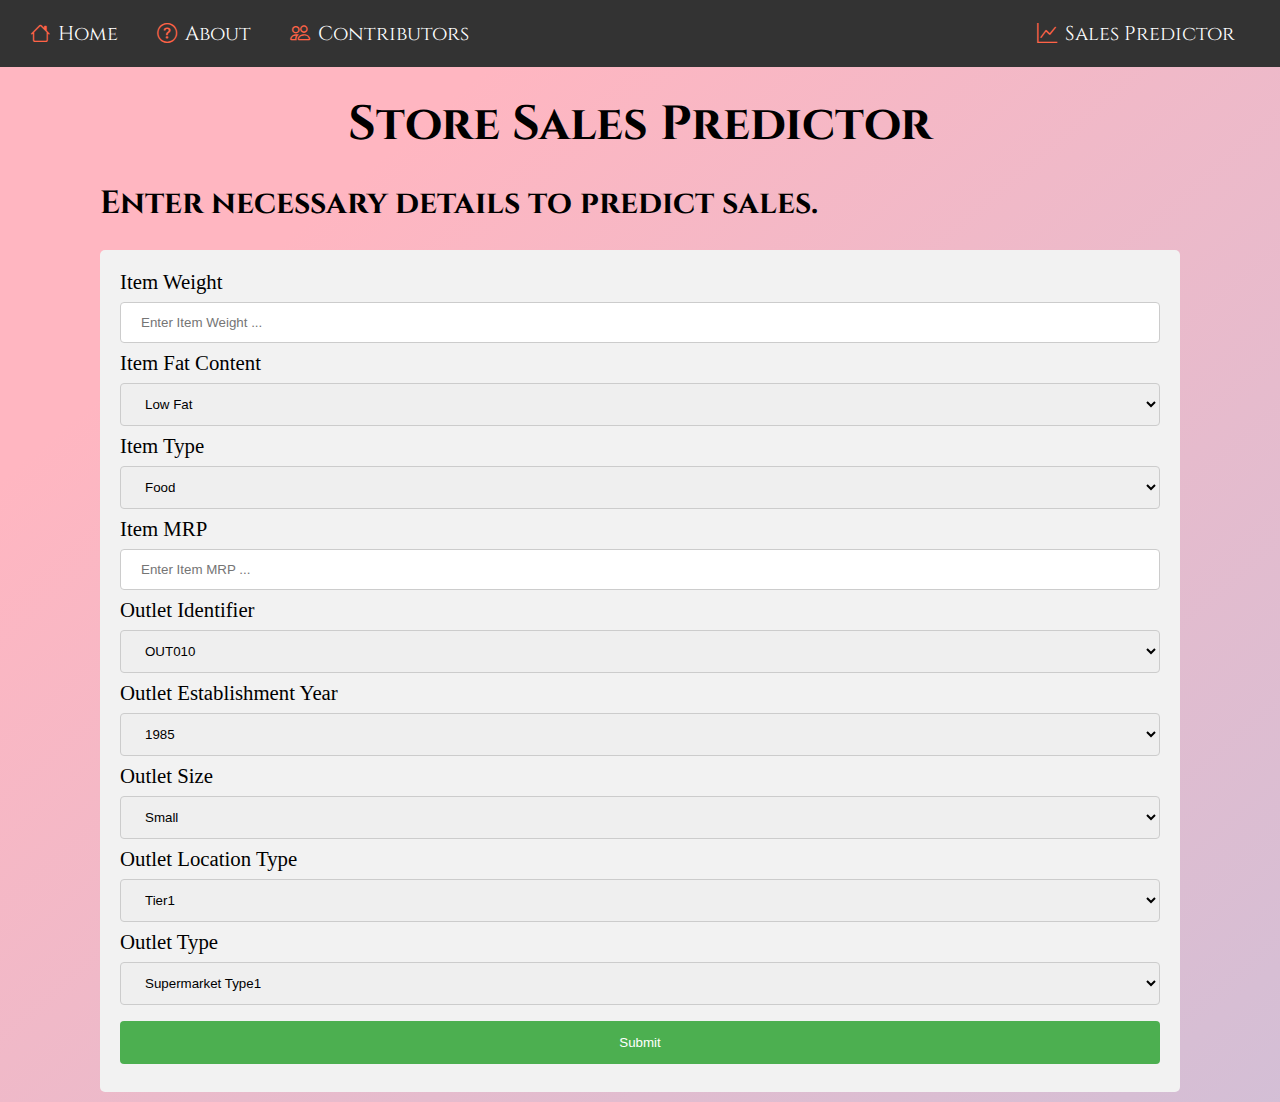
==== predictor.html @ f7a74f06 "version 1 front end - without responsive" ====
<!DOCTYPE html>
<html lang="en">
    <head>
        <meta charset="UTF-8">
        <meta http-equiv="X-UA-Compatible" content="IE=edge">
        <meta name="viewport" content="width=device-width, initial-scale=1.0">
        <title>Sales Predictor</title>

        <link rel="stylesheet" href="css/pred-styles.css">
        <link rel="stylesheet" href="https://cdn.jsdelivr.net/npm/bootstrap-icons@1.5.0/font/bootstrap-icons.css">

        <link rel="preconnect" href="https://fonts.googleapis.com">
        <link rel="preconnect" href="https://fonts.gstatic.com" crossorigin>
        <link href="https://fonts.googleapis.com/css2?family=Cinzel&display=swap" rel="stylesheet">
        <link href="https://fonts.googleapis.com/css2?family=Fauna+One&display=swap" rel="stylesheet">
    </head>

    <body>
        <nav class="navbar">
            <a href="index.html" class="active"><i class="bi bi-house"></i>Home</a>
            <a href="index.html"><i class="bi bi-question-circle"></i>About</a>
            <a href="index.html"><i class="bi bi-people"></i>Contributors</a>
            <a href="predictor.html" class="predictor-float-right"><i class="bi bi-graph-up"></i>Sales Predictor</a>
        </nav>


        <h1 class="heading">Store Sales Predictor</h1>
        <h1>Enter necessary details to predict sales.</h1>

        <div class="form">
            <form action="">
                <label for="weight">Item Weight</label>
                <input type="text" id="weight" name="weight" placeholder="Enter Item Weight ...">

                <label for="fat">Item Fat Content</label>
                <select id="fat" name="fat">
                    <option value="lowfat">Low Fat</option>
                    <option value="regular">Regular</option>
                </select>

                <label for="type">Item Type</label>
                <select id="type" name="type">
                    <option value="food">Food</option>
                    <option value="nc">Non Consumables</option>
                    <option value="drinks">Drinks</option>
                </select>

                <label for="mrp">Item MRP</label>
                <input type="text" id="mrp" name="mrp" placeholder="Enter Item MRP ...">

                <label for="identifier">Outlet Identifier</label>
                <select id="identifier" name="identifier">
                    <option value="o1">OUT010</option>
                    <option value="o2">OUT013</option>
                    <option value="o3">OUT017</option>
                    <option value="o4">OUT018</option>
                    <option value="o5">OUT019</option>
                    <option value="o6">OUT027</option>
                    <option value="o7">OUT035</option>
                    <option value="o8">OUT045</option>
                    <option value="o9">OUT046</option>
                    <option value="o10">OUT049</option>
                </select>

                <label for="year">Outlet Establishment Year</label>
                <select id="year" name="year">
                    <option value="t1">1985</option>
                    <option value="t2">1987</option>
                    <option value="t3">1997</option>
                    <option value="t4">1998</option>
                    <option value="t5">1999</option>
                    <option value="t6">2002</option>
                    <option value="t7">2004</option>
                    <option value="t8">2007</option>
                    <option value="t9">2009</option>
                </select>

                <label for="size">Outlet Size</label>
                <select id="size" name="size">
                    <option value="small">Small</option>
                    <option value="medium">Medium</option>
                    <option value="high">High</option>
                </select>

                <label for="ltype">Outlet Location Type</label>
                <select id="ltype" name="ltype">
                    <option value="tier1">Tier1</option>
                    <option value="tier2">Tier2</option>
                    <option value="tier3">Tier3</option>
                </select>

                <label for="type">Outlet Type</label>
                <select id="type" name="type">
                    <option value="s1">Supermarket Type1</option>
                    <option value="s2">Supermarket Type2</option>
                    <option value="s3">Supermarket Type3</option>
                    <option value="s4">Grocery Store</option>
                </select>
            
                <input type="submit" value="Submit">
            </form>
        </div>

    </body>
</html>
---- css/pred-styles.css ----
* {
    padding: 0px;
    margin: 0px;
}

html {
    scroll-behavior: smooth;
}

h1, h3 {
    font-family: 'Cinzel', serif;
}

p {
    font-family: 'Fauna One', serif;
}


.navbar {
    background-color: #333;
    overflow: hidden;
    padding: 20px;
    
    /* position: fixed;
    width: 100%;
    top: 0;
    left: 0;
    right: 0; */
}

/* .home-container {
    margin-top: 66px;
} */

.navbar a {
    padding: 0px 25px 0px 10px;
    font-size: 20px;
    font-family: 'Cinzel', serif;
}

a:link, a:visited {
    text-decoration: none;
    color: white;
}

a:hover {
    color: yellow;
}

i {
    color: tomato;
    font-size: 20px;
    padding-right: 8px;
}

.predictor-float-right {
    float: right;
}




h1 {
    font-family: Cinzel, serif;
    font-size: 2rem;
    margin: 25px 100px;
}

label {
    font-family: 'Launa One', serif;
    font-size: 1.3rem;
}

.form {
    margin: 10px 100px;
}

.heading {
    text-align: center;
    font-size: 3rem;
}

body {
    background-image: url("../images/back.svg");
}

input[type=text], select {
    width: 100%;
    padding: 12px 20px;
    margin: 8px 0;
    display: inline-block;
    border: 1px solid #ccc;
    border-radius: 4px;
    box-sizing: border-box;
}

input[type=submit] {
    width: 100%;
    background-color: #4CAF50;
    color: white;
    padding: 14px 20px;
    margin: 8px 0;
    border: none;
    border-radius: 4px;
    cursor: pointer;
}

input[type=submit]:hover {
    background-color: #45a049;
}

div {
    border-radius: 5px;
    background-color: #f2f2f2;
    padding: 20px;
}
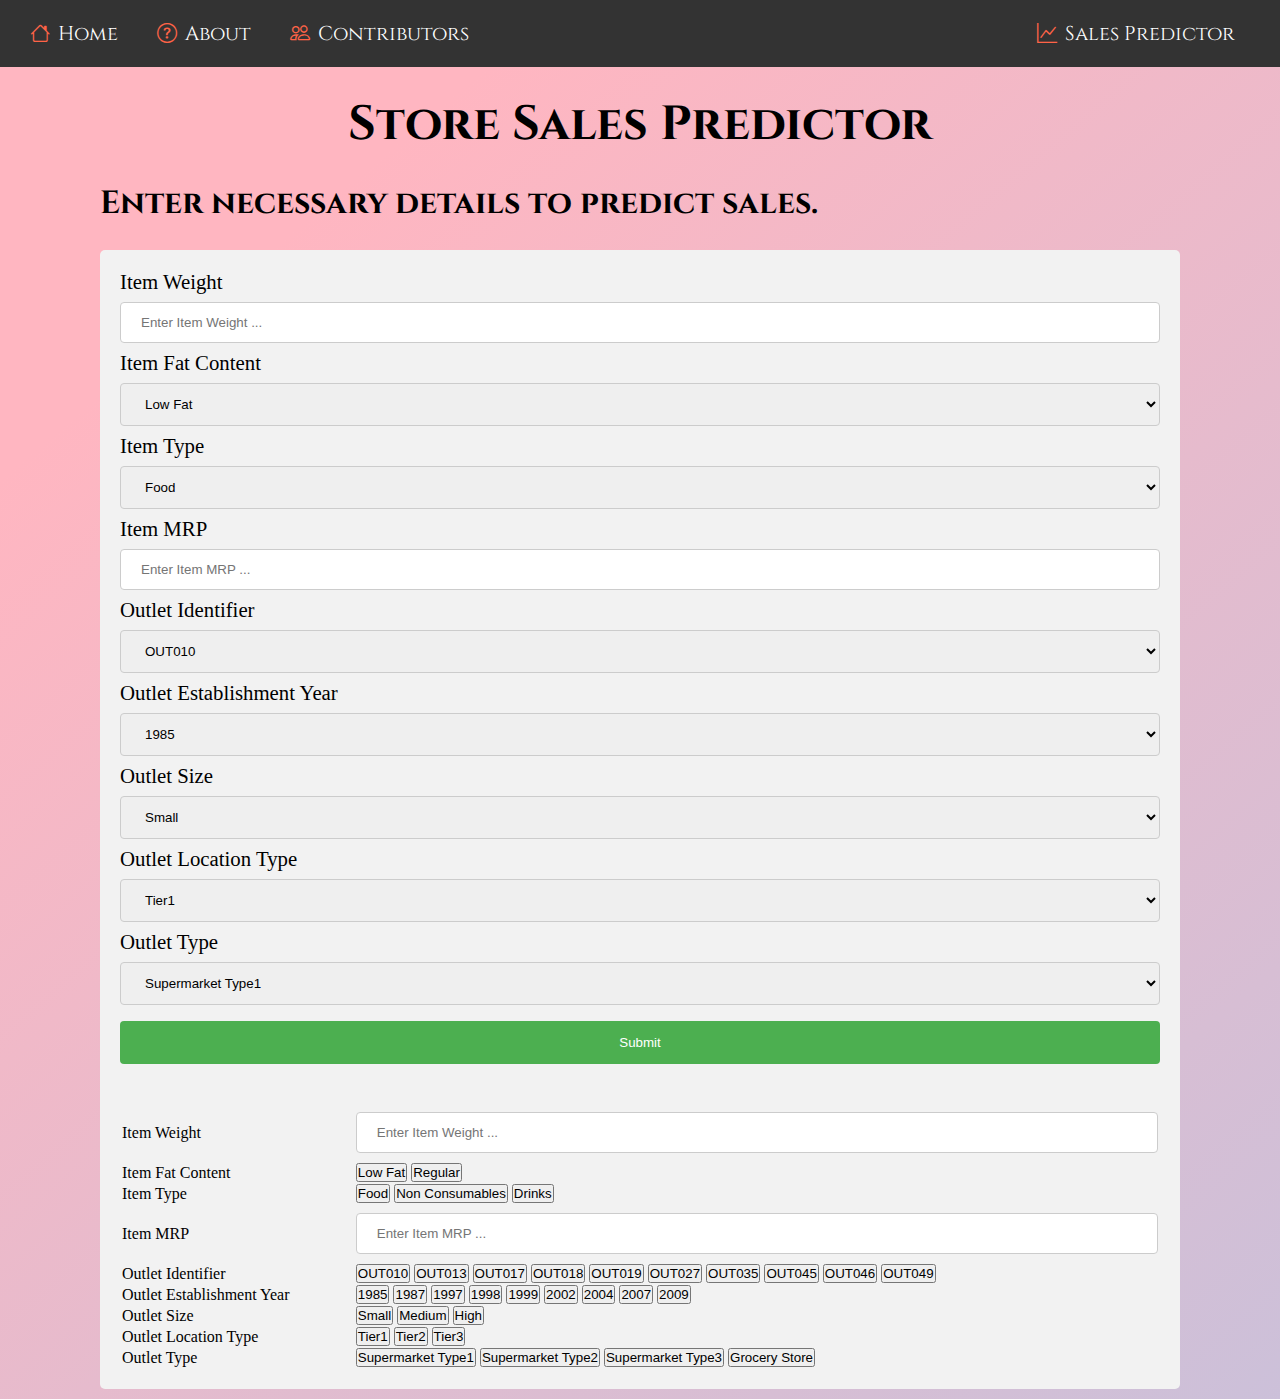
==== commit acaa3b03: "before flex responsive" ====
--- a/predictor.html
+++ b/predictor.html
@@ -99,6 +99,101 @@
             
                 <input type="submit" value="Submit">
             </form>
+
+
+            <form action="" style="margin-top: 30px;">
+                <table style="width: 100%;">
+                    <tr>
+                        <td>Item Weight</td>
+                        <td>
+                            <input type="text" id="weight" name="weight" placeholder="Enter Item Weight ...">
+                        </td>
+                    </tr>
+
+                    <tr>
+                        <td>Item Fat Content</td>
+                        <td>
+                            <button>Low Fat</button>
+                            <button>Regular</button>
+                        </td>
+                    </tr>
+
+                    <tr>
+                        <td>Item Type</td>
+                        <td>
+                            <button>Food</button>
+                            <button>Non Consumables</button>
+                            <button>Drinks</button>
+                        </td>
+                    </tr>
+
+                    <tr>
+                        <td>Item MRP</td>
+                        <td>
+                            <input type="text" id="mrp" name="mrp" placeholder="Enter Item MRP ...">
+                        </td>
+                    </tr>
+
+                    <tr>
+                        <td>Outlet Identifier</td>
+                        <td>
+                            <button>OUT010</button>
+                            <button>OUT013</button>
+                            <button>OUT017</button>
+                            <button>OUT018</button>
+                            <button>OUT019</button>
+                            <button>OUT027</button>
+                            <button>OUT035</button>
+                            <button>OUT045</button>
+                            <button>OUT046</button>
+                            <button>OUT049</button>
+                        </td>
+                    </tr>
+
+                    <tr>
+                        <td>Outlet Establishment Year</td>
+                        <td>
+                            <button>1985</button>
+                            <button>1987</button>
+                            <button>1997</button>
+                            <button>1998</button>
+                            <button>1999</button>
+                            <button>2002</button>
+                            <button>2004</button>
+                            <button>2007</button>
+                            <button>2009</button>
+                        </td>
+                    </tr>
+
+                    <tr>
+                        <td>Outlet Size</td>
+                        <td>
+                            <button>Small</button>
+                            <button>Medium</button>
+                            <button>High</button>
+                        </td>
+                    </tr>
+
+                    <tr>
+                        <td>Outlet Location Type</td>
+                        <td>
+                            <button>Tier1</button>
+                            <button>Tier2</button>
+                            <button>Tier3</button>
+                        </td>
+                    </tr>
+
+                    <tr>
+                        <td>Outlet Type</td>
+                        <td>
+                            <button>Supermarket Type1</button>
+                            <button>Supermarket Type2</button>
+                            <button>Supermarket Type3</button>
+                            <button>Grocery Store</button>
+                        </td>
+                    </tr>
+                </table>
+            </form>
         </div>
 
     </body>
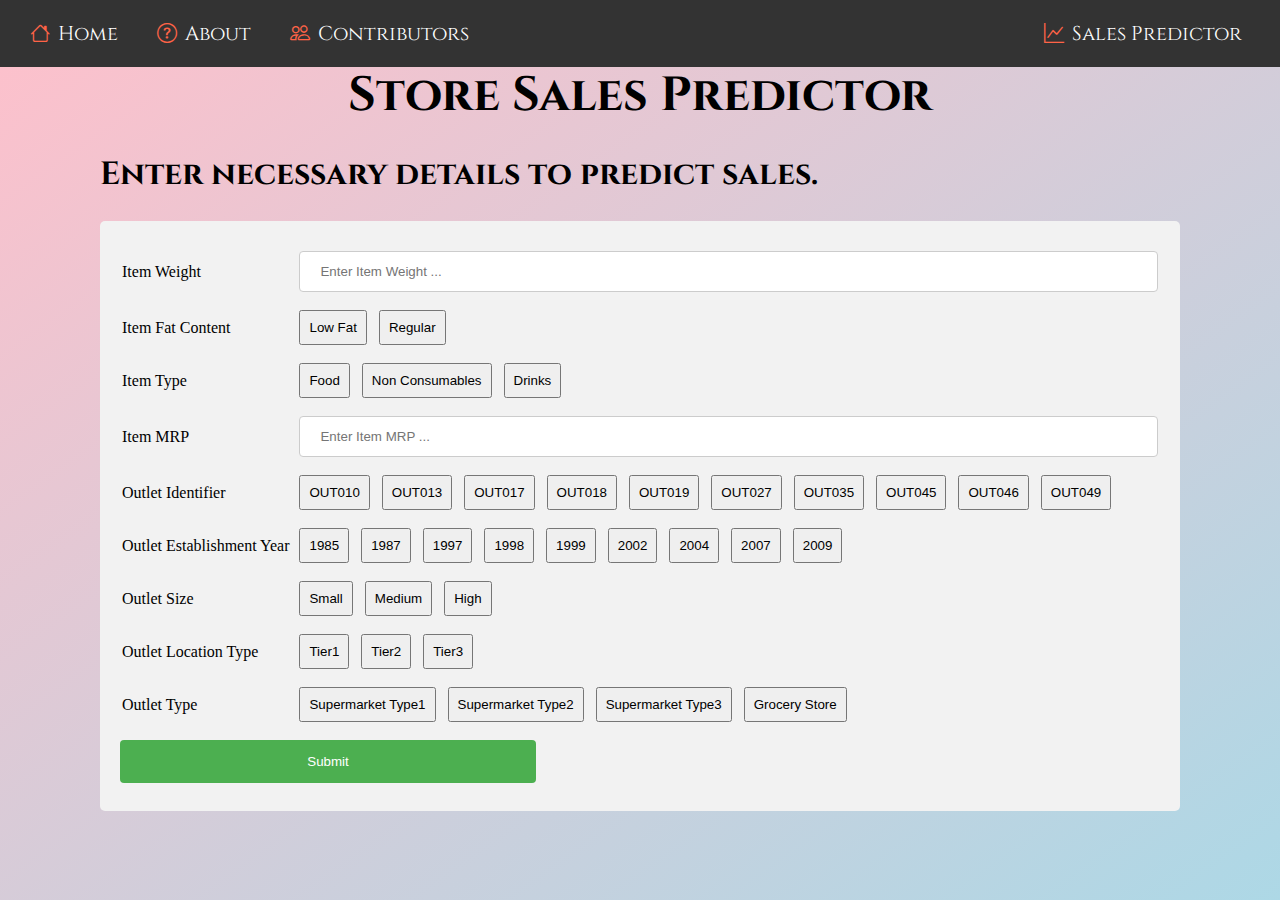
==== commit c3fd2bd6: "added flex and basic responsiveness" ====
--- a/predictor.html
+++ b/predictor.html
@@ -1,4 +1,5 @@
 <!DOCTYPE html>
+
 <html lang="en">
     <head>
         <meta charset="UTF-8">
@@ -25,10 +26,10 @@
 
 
         <h1 class="heading">Store Sales Predictor</h1>
-        <h1>Enter necessary details to predict sales.</h1>
+        <h1 class="sub-heading">Enter necessary details to predict sales.</h1>
 
         <div class="form">
-            <form action="">
+            <!-- <form action="">
                 <label for="weight">Item Weight</label>
                 <input type="text" id="weight" name="weight" placeholder="Enter Item Weight ...">
 
@@ -98,11 +99,10 @@
                 </select>
             
                 <input type="submit" value="Submit">
-            </form>
-
-
-            <form action="" style="margin-top: 30px;">
-                <table style="width: 100%;">
+            </form> -->
+
+            <form action="">
+                <table>
                     <tr>
                         <td>Item Weight</td>
                         <td>
@@ -193,8 +193,11 @@
                         </td>
                     </tr>
                 </table>
+
+                <input type="submit" value="Submit">
             </form>
         </div>
 
     </body>
+    
 </html>--- a/css/pred-styles.css
+++ b/css/pred-styles.css
@@ -1,3 +1,5 @@
+/* css properties for the whole page */
+
 * {
     padding: 0px;
     margin: 0px;
@@ -15,22 +17,17 @@
     font-family: 'Fauna One', serif;
 }
 
+/* css properties for navbar */
 
 .navbar {
     background-color: #333;
     overflow: hidden;
     padding: 20px;
-    
-    /* position: fixed;
+
+    position: fixed;
     width: 100%;
     top: 0;
-    left: 0;
-    right: 0; */
 }
-
-/* .home-container {
-    margin-top: 66px;
-} */
 
 .navbar a {
     padding: 0px 25px 0px 10px;
@@ -55,24 +52,17 @@
 
 .predictor-float-right {
     float: right;
+
+    margin-right: 33px;
 }
 
+/* css properties for body */
 
+body {
+    margin-top: 63px;
 
-
-h1 {
-    font-family: Cinzel, serif;
-    font-size: 2rem;
-    margin: 25px 100px;
-}
-
-label {
-    font-family: 'Launa One', serif;
-    font-size: 1.3rem;
-}
-
-.form {
-    margin: 10px 100px;
+    background-image: linear-gradient(to bottom right, pink, lightblue);
+    background-attachment: fixed;
 }
 
 .heading {
@@ -80,8 +70,31 @@
     font-size: 3rem;
 }
 
-body {
-    background-image: url("../images/back.svg");
+.sub-heading {
+    font-size: 2rem;
+    margin: 25px 100px;
+}
+
+/* css properties for form */
+
+div {
+    border-radius: 5px;
+    background-color: #f2f2f2;
+    padding: 20px;
+}
+
+.form {
+    margin: 0px 100px 70px;
+}
+
+table {
+    width: 100%;
+}
+
+/* BUG  label need to be changed to table row name*/
+label {
+    font-family: 'Launa One', serif;
+    font-size: 1.3rem;
 }
 
 input[type=text], select {
@@ -95,7 +108,7 @@
 }
 
 input[type=submit] {
-    width: 100%;
+    width: 40%;
     background-color: #4CAF50;
     color: white;
     padding: 14px 20px;
@@ -109,8 +122,18 @@
     background-color: #45a049;
 }
 
-div {
-    border-radius: 5px;
-    background-color: #f2f2f2;
-    padding: 20px;
+button {
+    padding: 8px;
+    margin: 8px 8px 8px 0px;
+}
+
+button:hover {
+    background-image: linear-gradient(
+      to bottom right,
+      #fcaebb,
+      rgb(107, 107, 247)
+    );
+    color: blueviolet;
+  
+    cursor: pointer;
 }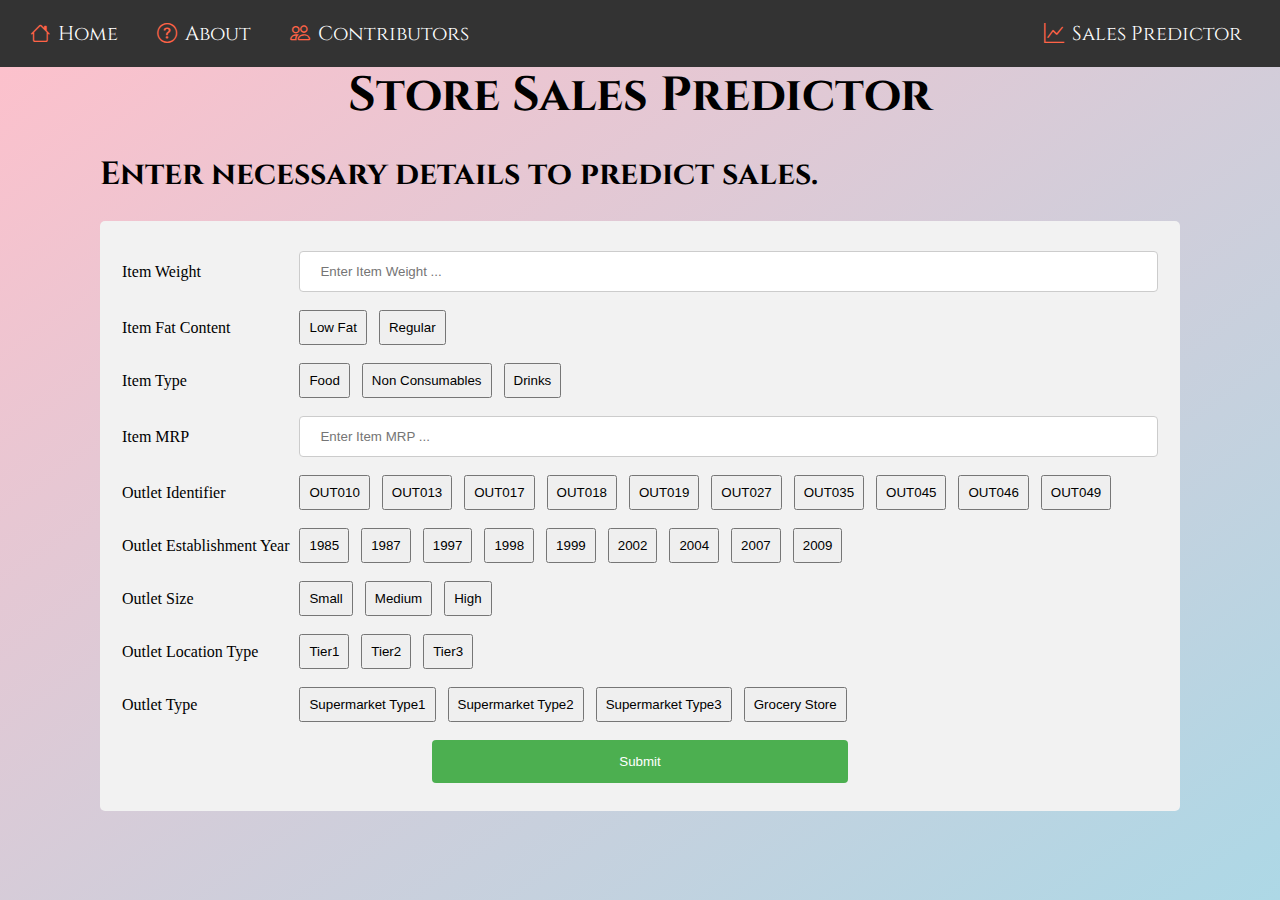
==== commit 5164e4f0: "70% responsiveness working" ====
--- a/predictor.html
+++ b/predictor.html
@@ -120,11 +120,19 @@
 
                     <tr>
                         <td>Item Type</td>
-                        <td>
+                        <td class="show">
                             <button>Food</button>
                             <button>Non Consumables</button>
                             <button>Drinks</button>
                         </td>
+
+                        <td class="hide">
+                            <select id="type" name="type" class="hide">
+                                <option value="food">Food</option>
+                                <option value="nc">Non Consumables</option>
+                                <option value="drinks">Drinks</option>
+                            </select>
+                        </td>
                     </tr>
 
                     <tr>
@@ -136,7 +144,7 @@
 
                     <tr>
                         <td>Outlet Identifier</td>
-                        <td>
+                        <td class="show">
                             <button>OUT010</button>
                             <button>OUT013</button>
                             <button>OUT017</button>
@@ -148,11 +156,26 @@
                             <button>OUT046</button>
                             <button>OUT049</button>
                         </td>
+
+                        <td class="hide">
+                            <select id="identifier" name="identifier">
+                                <option value="o1">OUT010</option>
+                                <option value="o2">OUT013</option>
+                                <option value="o3">OUT017</option>
+                                <option value="o4">OUT018</option>
+                                <option value="o5">OUT019</option>
+                                <option value="o6">OUT027</option>
+                                <option value="o7">OUT035</option>
+                                <option value="o8">OUT045</option>
+                                <option value="o9">OUT046</option>
+                                <option value="o10">OUT049</option>
+                            </select>
+                        </td>
                     </tr>
 
                     <tr>
                         <td>Outlet Establishment Year</td>
-                        <td>
+                        <td class="show">
                             <button>1985</button>
                             <button>1987</button>
                             <button>1997</button>
@@ -163,6 +186,20 @@
                             <button>2007</button>
                             <button>2009</button>
                         </td>
+
+                        <td class="hide">
+                            <select id="year" name="year">
+                                <option value="t1">1985</option>
+                                <option value="t2">1987</option>
+                                <option value="t3">1997</option>
+                                <option value="t4">1998</option>
+                                <option value="t5">1999</option>
+                                <option value="t6">2002</option>
+                                <option value="t7">2004</option>
+                                <option value="t8">2007</option>
+                                <option value="t9">2009</option>
+                            </select>
+                        </td>
                     </tr>
 
                     <tr>
@@ -185,12 +222,21 @@
 
                     <tr>
                         <td>Outlet Type</td>
-                        <td>
+                        <td class="show">
                             <button>Supermarket Type1</button>
                             <button>Supermarket Type2</button>
                             <button>Supermarket Type3</button>
                             <button>Grocery Store</button>
                         </td>
+
+                        <td class="hide">
+                            <select id="type" name="type">
+                                <option value="s1">Supermarket Type1</option>
+                                <option value="s2">Supermarket Type2</option>
+                                <option value="s3">Supermarket Type3</option>
+                                <option value="s4">Grocery Store</option>
+                            </select>
+                        </td>
                     </tr>
                 </table>
 
--- a/css/pred-styles.css
+++ b/css/pred-styles.css
@@ -87,8 +87,19 @@
     margin: 0px 100px 70px;
 }
 
+form {
+    display: flex;
+    flex-direction: column;
+    align-items: center;
+    justify-content: center;
+}
+
 table {
     width: 100%;
+}
+
+.hide {
+    display: none;
 }
 
 /* BUG  label need to be changed to table row name*/
@@ -136,4 +147,72 @@
     color: blueviolet;
   
     cursor: pointer;
+}
+
+/* responsive css for all devices */
+
+@media only screen and (max-width: 920px){
+    .show {
+        display: none;
+    }
+
+    .hide {
+        display: initial;
+    }
+
+    tr td:nth-child(1) {
+        width: 30%;
+    }
+
+    tr td:nth-child(2) {
+        width: 70%;
+    }
+}
+
+@media only screen and (max-width: 450px) {
+
+    .navbar {
+      float: none;
+      display: flex;
+      flex-direction: column;
+    }
+
+    .heading {
+        padding-top: 145px;
+    }
+
+    .heading {
+        font-size: 2rem;
+    }
+
+    .sub-heading {
+        margin: 20px 20px;
+        font-size: 1.5rem;
+    }
+
+    .form {
+        margin: 0px 20px 50px;
+        /* margin: 0px; */
+    }
+
+    button {
+        padding: 4px;
+        margin: 4px 4px 4px 0px;
+    }
+
+    .show {
+        display: none;
+    }
+
+    .hide {
+        display: initial;
+    }
+
+    tr td:nth-child(1) {
+        width: 30%;
+    }
+
+    tr td:nth-child(2) {
+        width: 70%;
+    }
 }